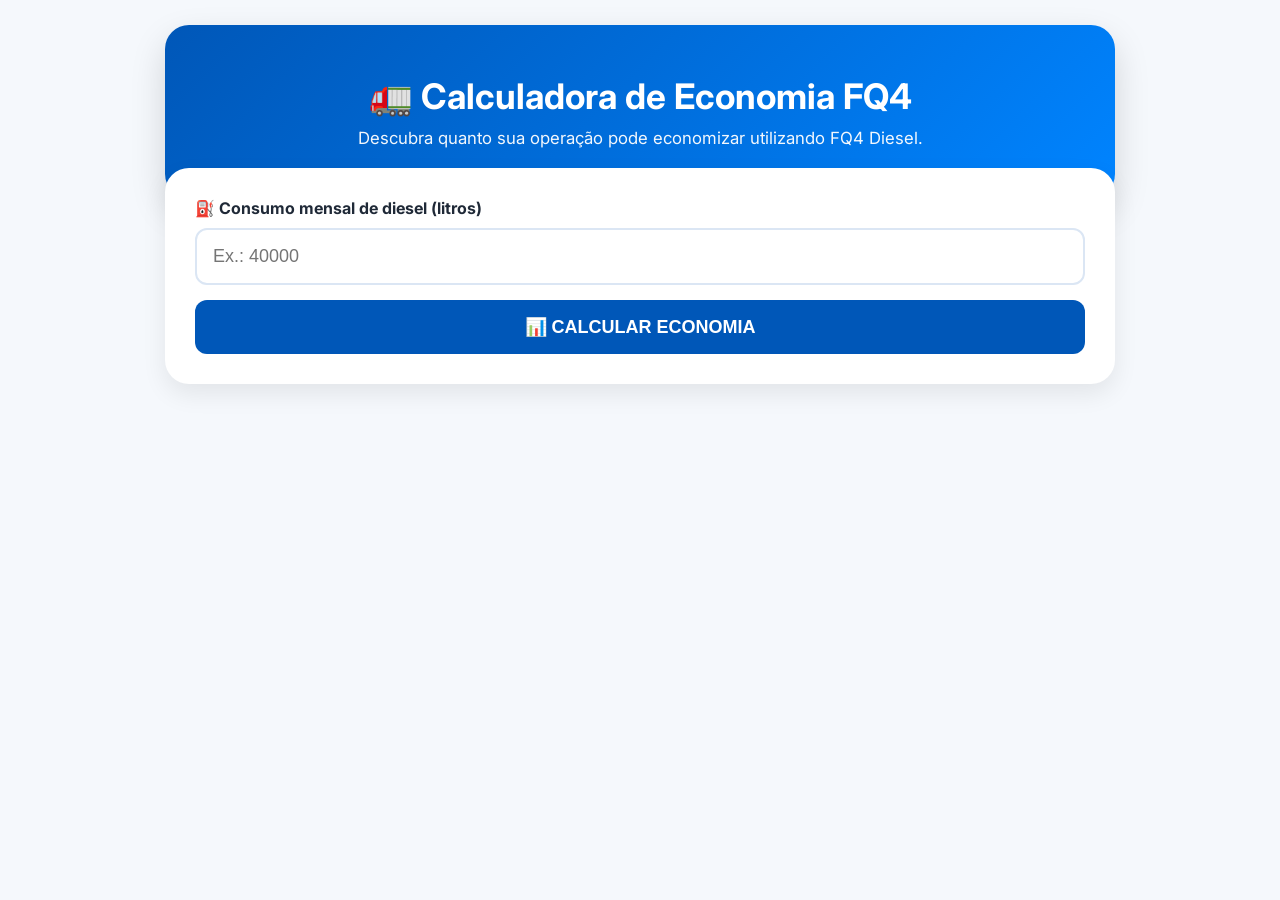
==== index.html @ da3565c8 "Update index.html" ====
<!DOCTYPE html>
<html lang="pt-BR">

<head>

<meta charset="UTF-8">
<meta name="viewport" content="width=device-width, initial-scale=1.0">

<title>Calculadora de Economia FQ4</title>

<link rel="preconnect" href="https://fonts.googleapis.com">
<link href="https://fonts.googleapis.com/css2?family=Inter:wght@400;500;600;700;800&display=swap" rel="stylesheet">

<style>

*{
margin:0;
padding:0;
box-sizing:border-box;
}

body{
font-family:'Inter',sans-serif;
background:#f5f8fc;
color:#1f2937;
}

.container{
max-width:1000px;
margin:auto;
padding:25px;
}

.hero{

background:linear-gradient(135deg,#0057B8,#0084FF);
color:white;
padding:50px 30px;
border-radius:24px;
text-align:center;
box-shadow:0 15px 35px rgba(0,0,0,.15);

}

.logo{
max-width:220px;
margin-bottom:20px;
}

.hero h1{
font-size:2.2rem;
margin-bottom:10px;
}

.hero p{
font-size:1.05rem;
opacity:.95;
}

.calculadora{

background:white;
margin-top:-30px;
padding:30px;
border-radius:24px;
box-shadow:0 10px 25px rgba(0,0,0,.08);

}

label{

display:block;
font-weight:700;
margin-bottom:10px;

}

input{

width:100%;
padding:16px;
font-size:18px;
border:2px solid #dbe6f4;
border-radius:12px;

}

input:focus{

outline:none;
border-color:#0084FF;

}

button{

width:100%;
padding:16px;
margin-top:15px;
border:none;
border-radius:12px;
background:#0057B8;
color:white;
font-size:18px;
font-weight:700;
cursor:pointer;
transition:.3s;

}

button:hover{

background:#00479A;

}

.resultados{

display:none;
margin-top:30px;

}

.grid{

display:grid;
grid-template-columns:repeat(auto-fit,minmax(260px,1fr));
gap:15px;

}

.card{

background:white;
padding:20px;
border-radius:18px;
box-shadow:0 5px 20px rgba(0,0,0,.06);

}

.card h3{

font-size:.95rem;
color:#6b7280;
margin-bottom:10px;

}

.valor{

font-size:1.8rem;
font-weight:800;

}

.azul{

color:#0057B8;

}

.verde{

color:#16A34A;

}

.resumo{

margin-top:25px;
padding:20px;
background:#EAF5FF;
border-left:6px solid #0057B8;
border-radius:12px;
line-height:1.8;

}

.destaque{

margin-top:20px;
padding:20px;
background:#ECFDF3;
border-left:6px solid #16A34A;
border-radius:12px;
line-height:1.8;

}

.whatsapp{

display:block;
text-decoration:none;
margin-top:20px;

}

.whatsapp button{

background:#16A34A;

}

.whatsapp button:hover{

background:#13803F;

}

.footer{

margin-top:25px;
text-align:center;
font-size:.85rem;
color:#6b7280;

}

@media(max-width:600px){

.hero h1{
font-size:1.7rem;
}

.valor{
font-size:1.4rem;
}

}

</style>

</head>

<body>

<div class="container">

<div class="hero">

<!-- Adicione seu logo aqui -->

<!--
<img src="logo-fq4.png" class="logo">
-->

<h1>🚛 Calculadora de Economia FQ4</h1>

<p>
Descubra quanto sua operação pode economizar utilizando FQ4 Diesel.
</p>

</div>

<div class="calculadora">

<label>⛽ Consumo mensal de diesel (litros)</label>

<input
type="number"
id="diesel"
placeholder="Ex.: 40000">

<button onclick="calcular()">
📊 CALCULAR ECONOMIA
</button>

<div class="resultados" id="resultados">

<div class="grid">

<div class="card">
<h3>⛽ Consumo Mensal de Diesel</h3>
<div class="valor" id="consumoDiesel"></div>
</div>

<div class="card">
<h3>💧 Necessidade Mensal de FQ4</h3>
<div class="valor azul" id="consumoFQ4"></div>
</div>

<div class="card">
<h3>💰 Investimento em FQ4</h3>
<div class="valor" id="custoFQ4"></div>
</div>

<div class="card">
<h3>🚛 Gasto Mensal com Diesel</h3>
<div class="valor" id="gastoDiesel"></div>
</div>

<div class="card">
<h3>📉 Economia Potencial Mensal</h3>
<div class="valor azul" id="economia"></div>
</div>

<div class="card">
<h3>💵 Retorno Mensal Estimado</h3>
<div class="valor verde" id="ganho"></div>
</div>

<div class="card">
<h3>📈 Economia Anual Estimada</h3>
<div class="valor verde" id="economiaAnual"></div>
</div>

</div>

<div class="resumo" id="mensagem"></div>

<div class="destaque" id="comparativo"></div>

<button id="btnWhatsapp" style="display:none;">
📲 Falar com um Especialista
</button>

<div class="footer">

Simulação baseada em uma economia mínima estimada de 3% e diesel a R$ 7,00/L.

</div>

</div>

</div>

</div>

<script>

function moeda(valor){

return valor.toLocaleString('pt-BR',{

style:'currency',
currency:'BRL'

});

}

function calcular(){

let mensagem = `Olá! Fiz uma simulação na Calculadora FQ4.

⛽ Consumo mensal de diesel: ${diesel.toLocaleString('pt-BR')} L

💧 Necessidade mensal de FQ4: ${fq4.toFixed(1)} L

📉 Economia potencial mensal: ${moeda(economia)}

💵 Retorno mensal estimado: ${moeda(ganho)}

Gostaria de falar com um especialista.`;

let urlWhatsapp =
`https://wa.me/5519971253456?text=${encodeURIComponent(mensagem)}`;

let botao = document.getElementById('btnWhatsapp');

botao.style.display = 'block';

botao.onclick = function() {
    window.open(urlWhatsapp, '_blank');
};

}

let fq4 = diesel / 1000;

let custoFQ4 = fq4 * 165;

let gastoDiesel = diesel * 7;

let economia = gastoDiesel * 0.03;

let ganho = economia - custoFQ4;

let economiaAnual = ganho * 12;

let percentualInvestimento = (custoFQ4 / gastoDiesel) * 100;

document.getElementById('resultados').style.display = 'block';

document.getElementById('consumoDiesel').innerHTML =
diesel.toLocaleString('pt-BR') + " L";

document.getElementById('consumoFQ4').innerHTML =
fq4.toFixed(1) + " L";

document.getElementById('custoFQ4').innerHTML =
moeda(custoFQ4);

document.getElementById('gastoDiesel').innerHTML =
moeda(gastoDiesel);

document.getElementById('economia').innerHTML =
moeda(economia);

document.getElementById('ganho').innerHTML =
moeda(ganho);

document.getElementById('economiaAnual').innerHTML =
moeda(economiaAnual);

document.getElementById('mensagem').innerHTML =

`<strong>🎯 Resultado da Simulação</strong><br><br>

Sua operação consumindo <strong>${diesel.toLocaleString('pt-BR')} litros de diesel por mês</strong> necessitará aproximadamente <strong>${fq4.toFixed(1)} litros de FQ4</strong>.

Considerando uma economia mínima estimada de apenas 3%, o potencial de economia é de <strong>${moeda(economia)}</strong> por mês.`;

document.getElementById('comparativo').innerHTML =

`💡 O investimento em FQ4 representa apenas <strong>${percentualInvestimento.toFixed(2)}%</strong> do seu gasto mensal com diesel, podendo gerar um retorno estimado de <strong>${moeda(ganho)}</strong> por mês.`;

}

</script>

</body>
</html>
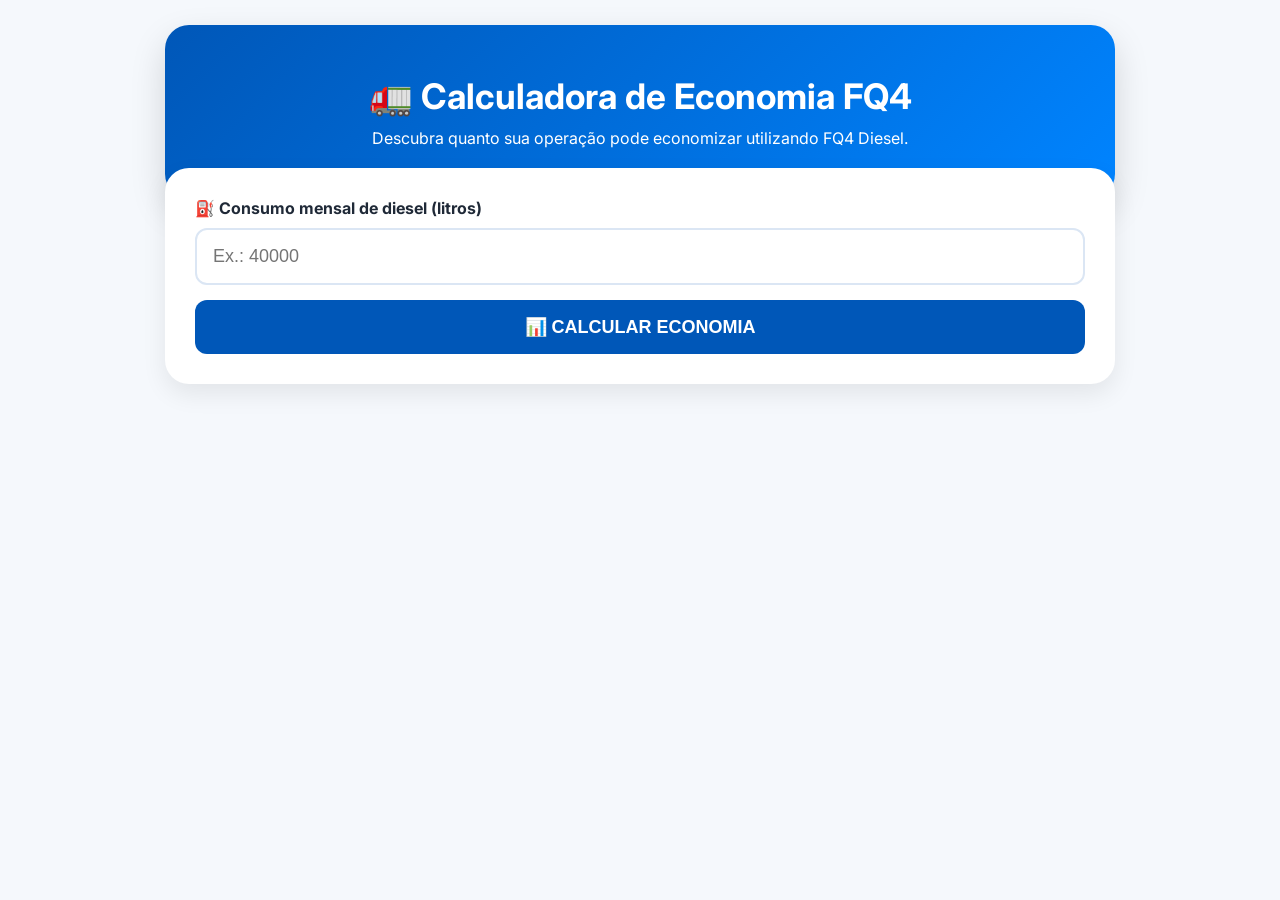
==== commit f20d5bba: "Update index.html" ====
--- a/index.html
+++ b/index.html
@@ -1,8 +1,6 @@
 <!DOCTYPE html>
 <html lang="pt-BR">
-
 <head>
-
 <meta charset="UTF-8">
 <meta name="viewport" content="width=device-width, initial-scale=1.0">
 
@@ -32,14 +30,12 @@
 }
 
 .hero{
-
 background:linear-gradient(135deg,#0057B8,#0084FF);
 color:white;
 padding:50px 30px;
 border-radius:24px;
 text-align:center;
 box-shadow:0 15px 35px rgba(0,0,0,.15);
-
 }
 
 .logo{
@@ -52,48 +48,29 @@
 margin-bottom:10px;
 }
 
-.hero p{
-font-size:1.05rem;
-opacity:.95;
-}
-
 .calculadora{
-
 background:white;
 margin-top:-30px;
 padding:30px;
 border-radius:24px;
 box-shadow:0 10px 25px rgba(0,0,0,.08);
-
 }
 
 label{
-
 display:block;
 font-weight:700;
 margin-bottom:10px;
-
 }
 
 input{
-
 width:100%;
 padding:16px;
 font-size:18px;
 border:2px solid #dbe6f4;
 border-radius:12px;
-
-}
-
-input:focus{
-
-outline:none;
-border-color:#0084FF;
-
 }
 
 button{
-
 width:100%;
 padding:16px;
 margin-top:15px;
@@ -104,132 +81,76 @@
 font-size:18px;
 font-weight:700;
 cursor:pointer;
-transition:.3s;
-
-}
-
-button:hover{
-
-background:#00479A;
-
 }
 
 .resultados{
-
 display:none;
 margin-top:30px;
-
 }
 
 .grid{
-
 display:grid;
 grid-template-columns:repeat(auto-fit,minmax(260px,1fr));
 gap:15px;
-
 }
 
 .card{
-
 background:white;
 padding:20px;
 border-radius:18px;
 box-shadow:0 5px 20px rgba(0,0,0,.06);
-
 }
 
 .card h3{
-
 font-size:.95rem;
 color:#6b7280;
 margin-bottom:10px;
-
 }
 
 .valor{
-
 font-size:1.8rem;
 font-weight:800;
-
 }
 
 .azul{
-
 color:#0057B8;
-
 }
 
 .verde{
-
 color:#16A34A;
-
 }
 
 .resumo{
-
 margin-top:25px;
 padding:20px;
 background:#EAF5FF;
 border-left:6px solid #0057B8;
 border-radius:12px;
 line-height:1.8;
-
 }
 
 .destaque{
-
 margin-top:20px;
 padding:20px;
 background:#ECFDF3;
 border-left:6px solid #16A34A;
 border-radius:12px;
 line-height:1.8;
-
-}
-
-.whatsapp{
-
-display:block;
-text-decoration:none;
-margin-top:20px;
-
-}
-
-.whatsapp button{
-
+}
+
+#btnWhatsapp{
+display:none;
 background:#16A34A;
-
-}
-
-.whatsapp button:hover{
-
-background:#13803F;
-
 }
 
 .footer{
-
 margin-top:25px;
 text-align:center;
 font-size:.85rem;
 color:#6b7280;
-
-}
-
-@media(max-width:600px){
-
-.hero h1{
-font-size:1.7rem;
-}
-
-.valor{
-font-size:1.4rem;
-}
-
 }
 
 </style>
-
 </head>
 
 <body>
@@ -239,10 +160,7 @@
 <div class="hero">
 
 <!-- Adicione seu logo aqui -->
-
-<!--
-<img src="logo-fq4.png" class="logo">
--->
+<!-- <img src="logo-fq4.png" class="logo"> -->
 
 <h1>🚛 Calculadora de Economia FQ4</h1>
 
@@ -256,10 +174,7 @@
 
 <label>⛽ Consumo mensal de diesel (litros)</label>
 
-<input
-type="number"
-id="diesel"
-placeholder="Ex.: 40000">
+<input type="number" id="diesel" placeholder="Ex.: 40000">
 
 <button onclick="calcular()">
 📊 CALCULAR ECONOMIA
@@ -310,20 +225,15 @@
 
 <div class="destaque" id="comparativo"></div>
 
-<button id="btnWhatsapp" style="display:none;">
+<button id="btnWhatsapp">
 📲 Falar com um Especialista
 </button>
 
 <div class="footer">
-
-Simulação baseada em uma economia mínima estimada de 3% e diesel a R$ 7,00/L.
-
-</div>
-
-</div>
-
-</div>
-
+Simulação baseada em economia mínima estimada de 3% e diesel a R$ 7,00/L.
+</div>
+</div>
+</div>
 </div>
 
 <script>
@@ -341,28 +251,13 @@
 
 function calcular(){
 
-let mensagem = `Olá! Fiz uma simulação na Calculadora FQ4.
-
-⛽ Consumo mensal de diesel: ${diesel.toLocaleString('pt-BR')} L
-
-💧 Necessidade mensal de FQ4: ${fq4.toFixed(1)} L
-
-📉 Economia potencial mensal: ${moeda(economia)}
-
-💵 Retorno mensal estimado: ${moeda(ganho)}
-
-Gostaria de falar com um especialista.`;
-
-let urlWhatsapp =
-`https://wa.me/5519971253456?text=${encodeURIComponent(mensagem)}`;
-
-let botao = document.getElementById('btnWhatsapp');
-
-botao.style.display = 'block';
-
-botao.onclick = function() {
-    window.open(urlWhatsapp, '_blank');
-};
+let diesel = Number(document.getElementById('diesel').value);
+
+if(!diesel || diesel <= 0){
+
+alert("Informe o consumo mensal de diesel.");
+
+return;
 
 }
 
@@ -415,6 +310,33 @@
 
 `💡 O investimento em FQ4 representa apenas <strong>${percentualInvestimento.toFixed(2)}%</strong> do seu gasto mensal com diesel, podendo gerar um retorno estimado de <strong>${moeda(ganho)}</strong> por mês.`;
 
+let mensagemWhatsapp = `Olá! Fiz uma simulação na Calculadora FQ4.
+
+⛽ Consumo mensal de diesel: ${diesel.toLocaleString('pt-BR')} L
+
+💧 Necessidade mensal de FQ4: ${fq4.toFixed(1)} L
+
+📉 Economia potencial mensal: ${moeda(economia)}
+
+💵 Retorno mensal estimado: ${moeda(ganho)}
+
+📈 Economia anual estimada: ${moeda(economiaAnual)}
+
+Gostaria de falar com um especialista.`;
+
+let urlWhatsapp =
+`https://wa.me/5514999999999?text=${encodeURIComponent(mensagemWhatsapp)}`;
+
+let botao = document.getElementById('btnWhatsapp');
+
+botao.style.display = 'block';
+
+botao.onclick = function() {
+
+window.open(urlWhatsapp,'_blank');
+
+};
+
 }
 
 </script>
